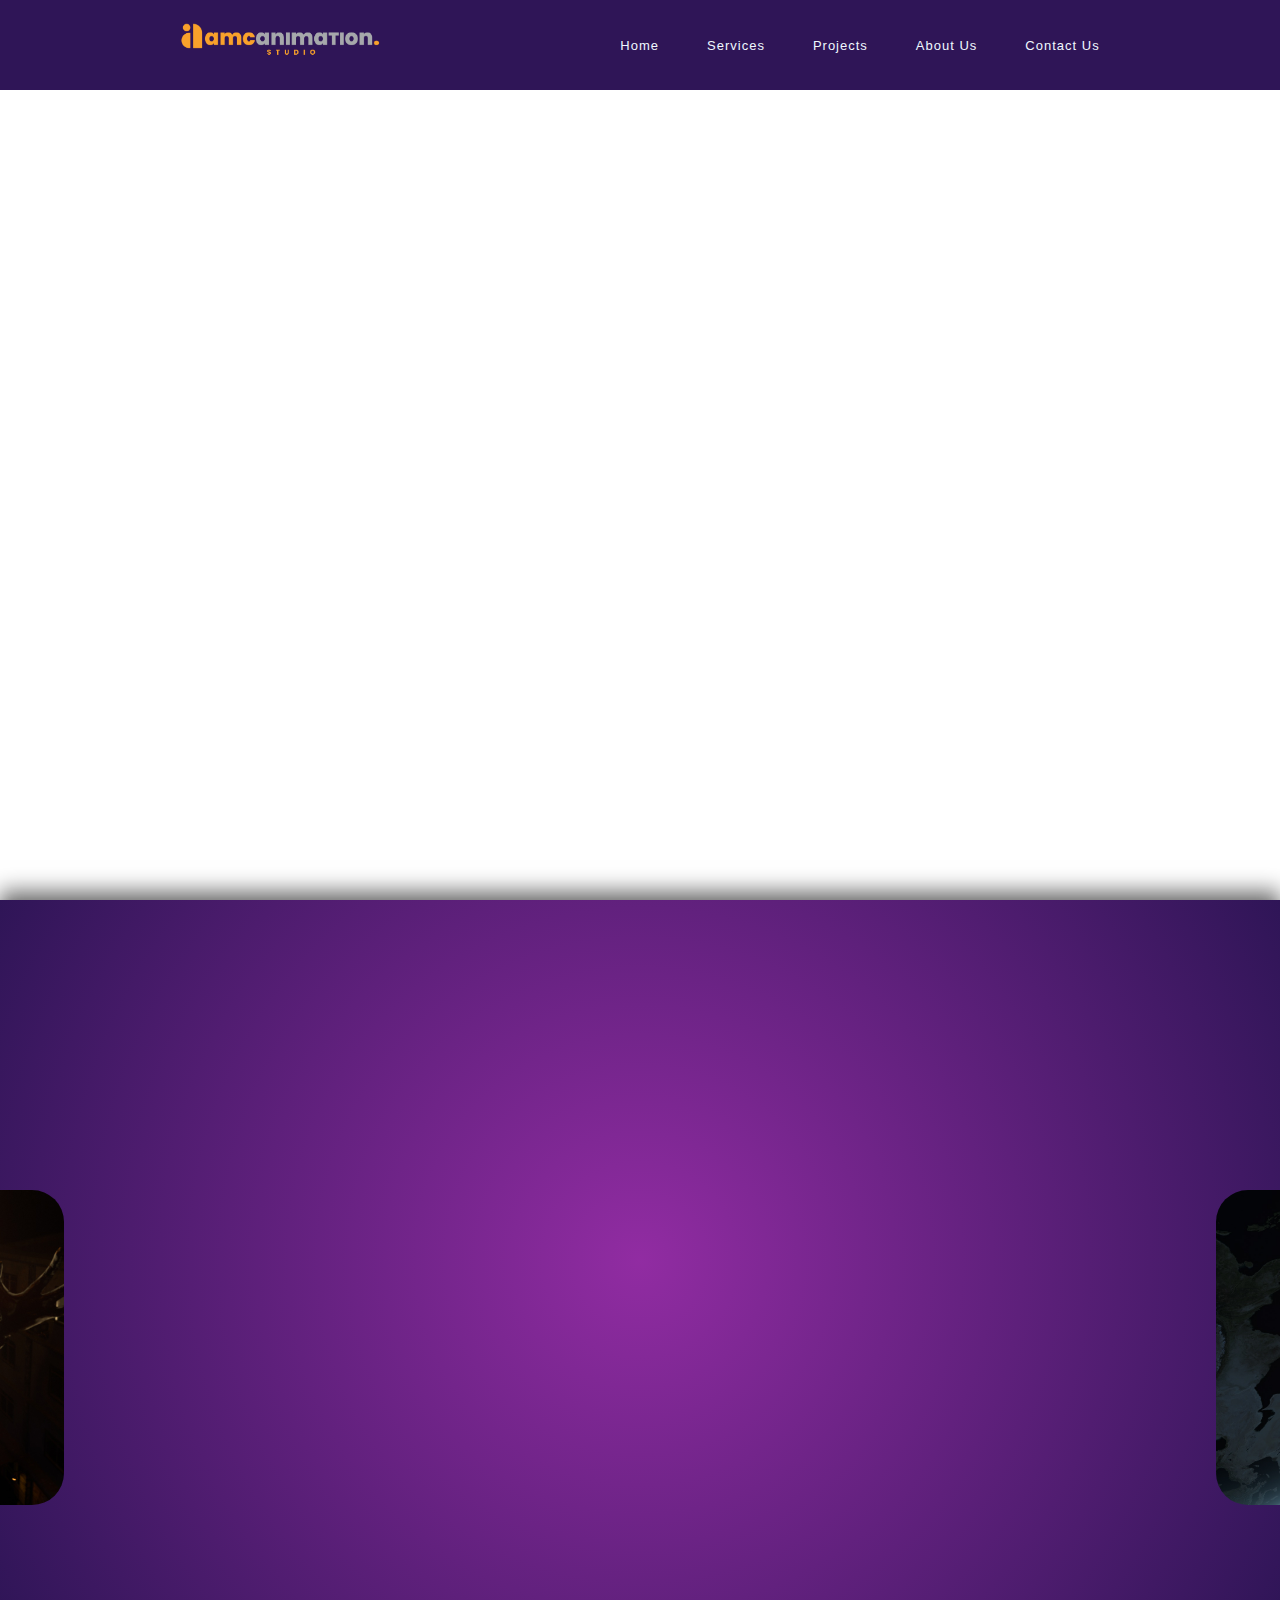
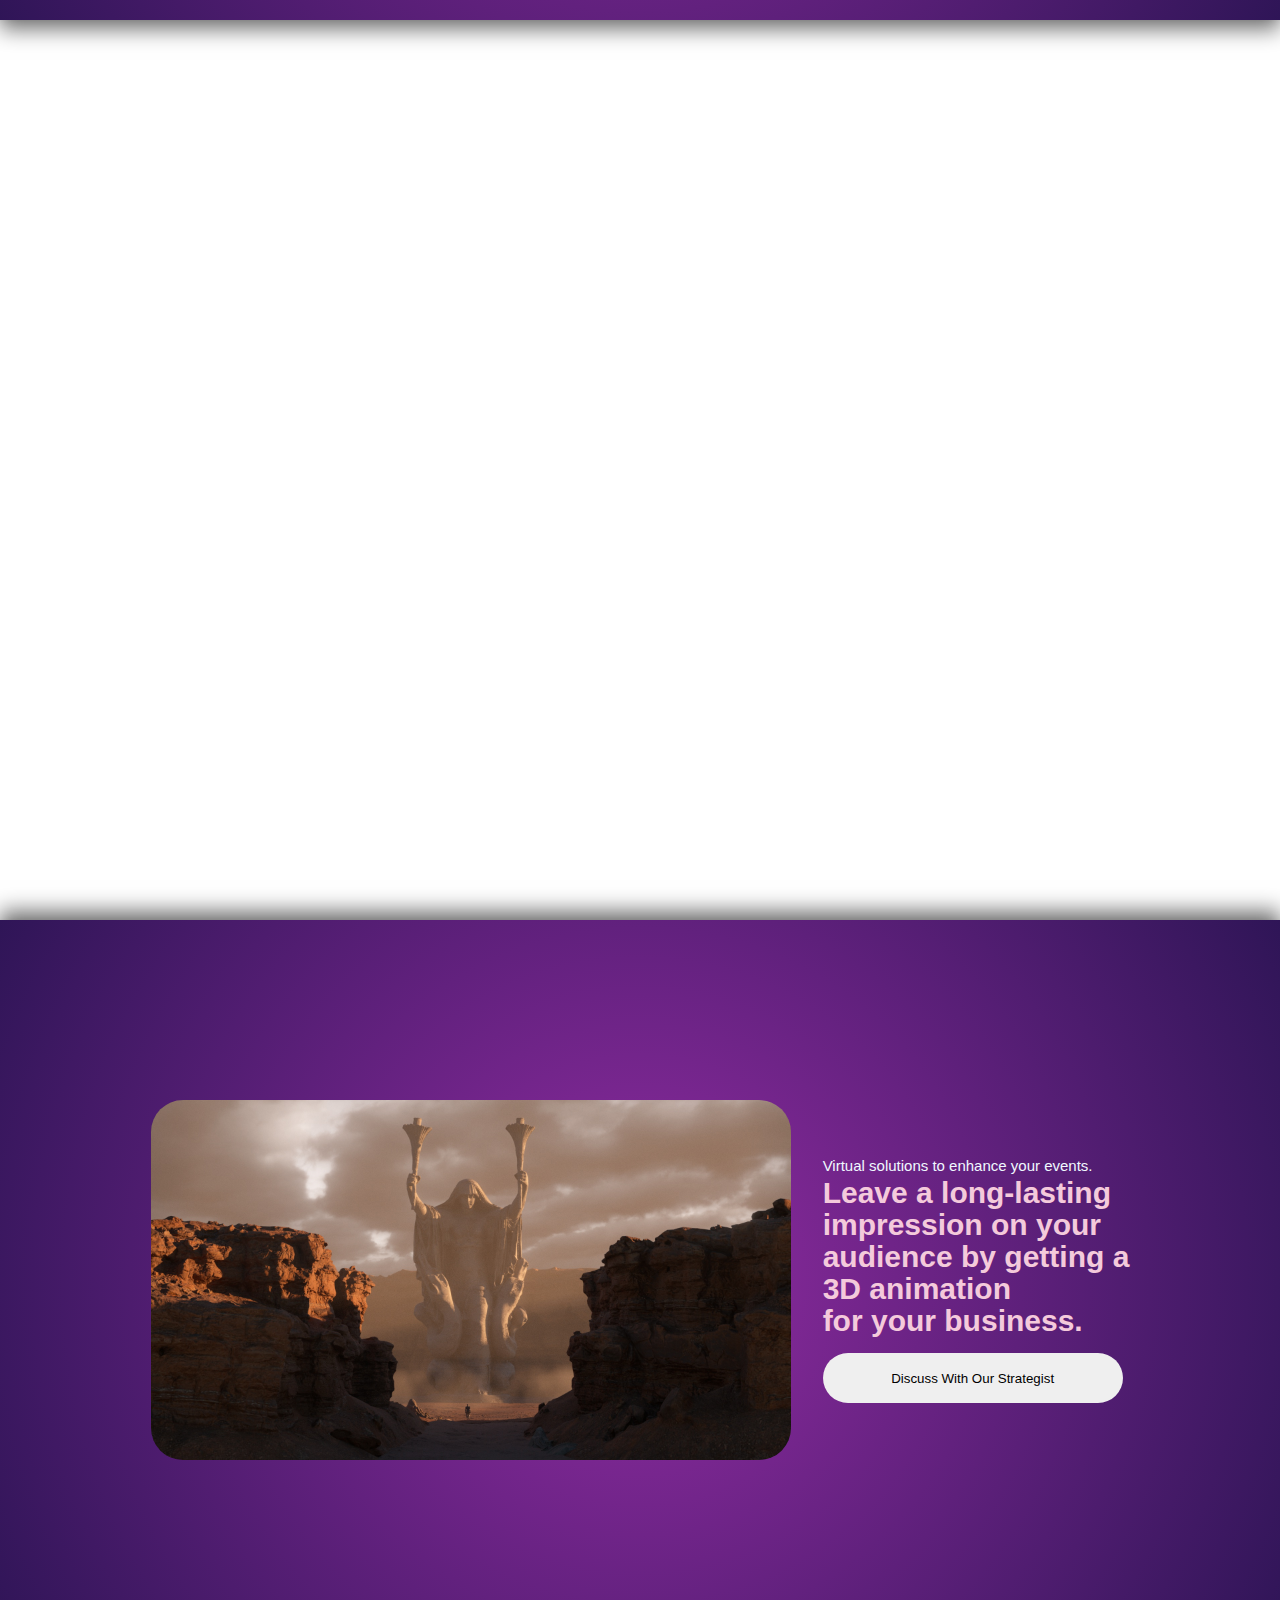
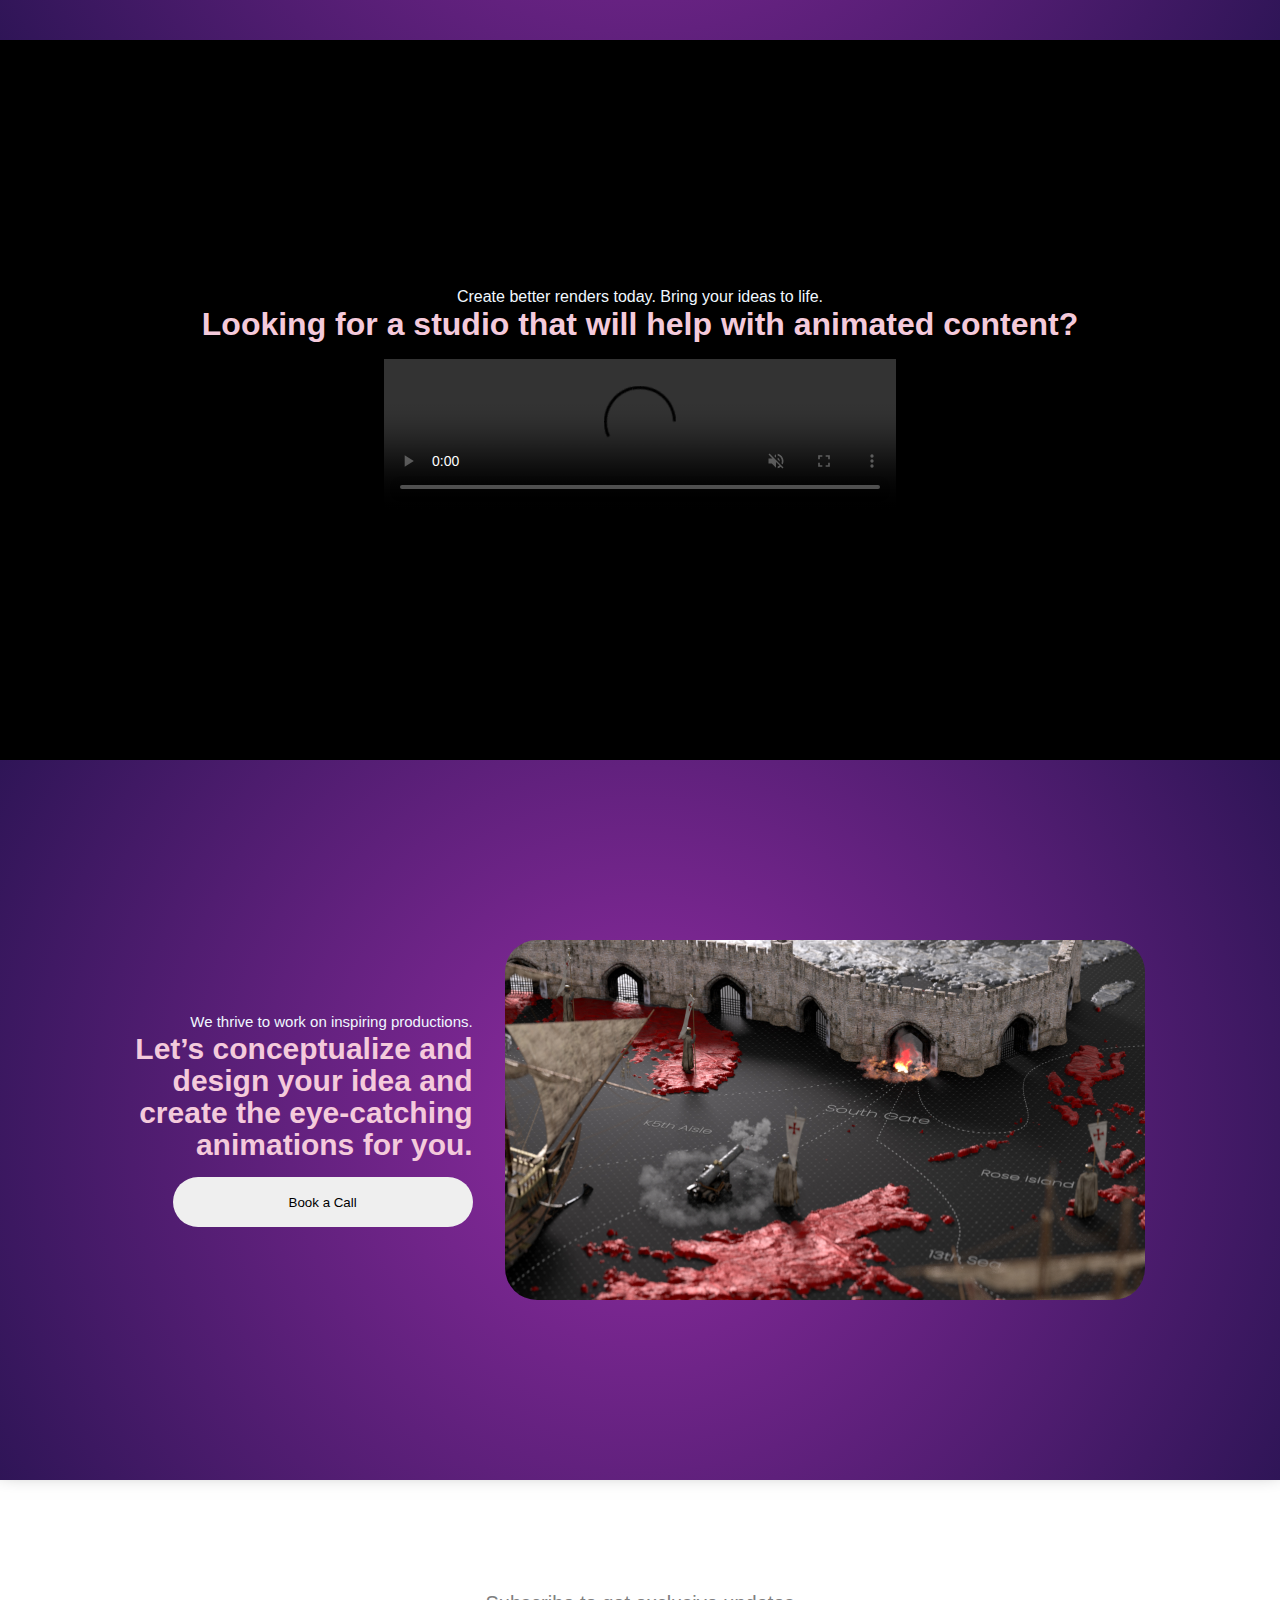
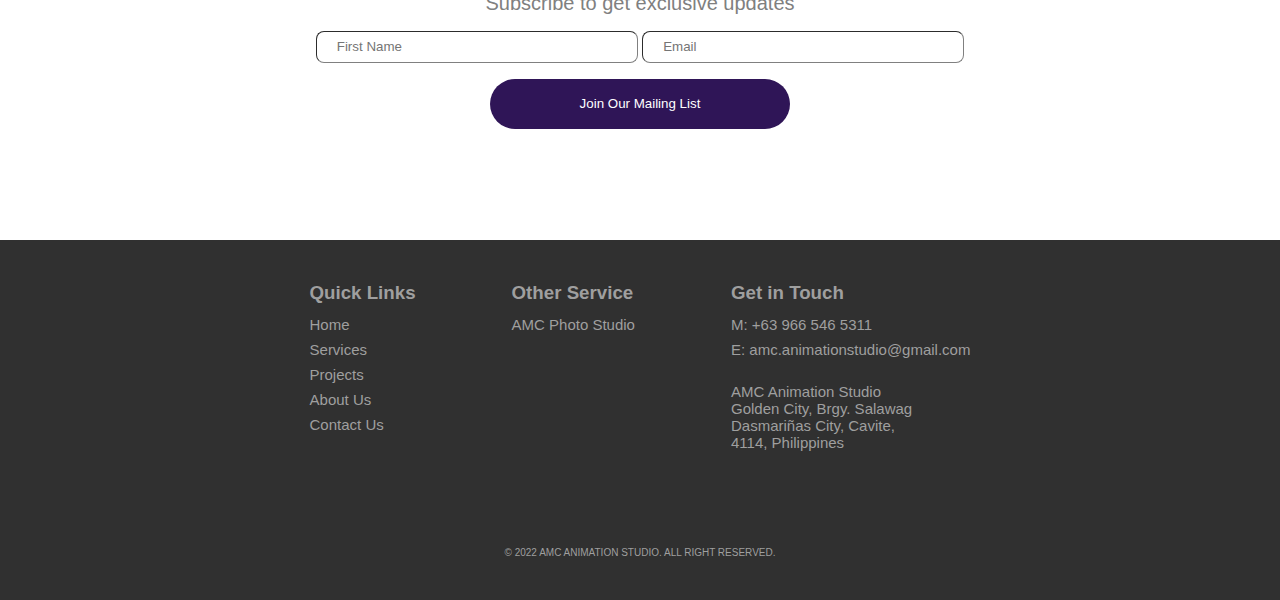
==== index.html @ 4b769624 "first commit" ====
<!DOCTYPE html>
<html lang="en">
<head>
    <meta charset="UTF-8">
    <meta name="viewport" content="width=device-width, initial-scale=1.0">
    <title>AMC Animation Studio Home Page</title>
    <link rel="stylesheet" href="styles.css">
    <link rel="icon" href="#" type="image/x-icon">

    <!-- Google Fonts -->
    <link rel="preconnect" href="https://fonts.googleapis.com">
    <link rel="preconnect" href="https://fonts.gstatic.com" crossorigin>
    <link href="https://fonts.googleapis.com/css2?family=Barlow:ital,wght@0,100;0,200;1,100&family=Poppins:wght@500&family=Water+Brush&display=swap" rel="stylesheet">
</head>

<body>
    <div class="header-container">
        <div class="header">
            <div class="logo">
                <a href="index.html"><img src="img/animation studio.png" alt="amc logo" width="200px"></a>
            </div>
            <div class="nav">
                <ul>
                    <li><a href="index.html">Home</a></li>
                    <li><a href="services.html">Services</a></li>
                    <li><a href="projects.html">Projects</a></li>
                    <li><a href="about.html">About Us</a></li>
                    <li><a href="contact.html">Contact Us</a></li>     
                </ul>
            </div>
        </div>       
    </div>
    <div class="vid-background">
        <video autoplay loop muted plays-inline class="back-vid">
            <source src="vid/Marjon Demo Reel 2023.mp4" type="video/mp4">
        </video>
    </div>
    <div class="title-card">
        <h1>CREATE.EPIC.RENDERS.</h1>
        <p>On a mission to help companies to create epic<br>
            and amazing renders.</p>

        <button class="get-started">GET STARTED</button>
    </div>
    <div class="main-second">
        <div class="main-second-text">
            <div class="text1">
                <h1>We deliver your brand experience globally.</h1>
                <p>No matter what industry you're in, our services can be a great way to tell your brand's story.<br>
                    Find out how we turn every event into an extraordinary experience.</p>
            </div>

            <hr>
            
            
           <div class="imgs">
                <img src="img/01.jpg" class="img-spec-left">
                <img src="img/05.jpg" class="img-spec-right">              
           </div>
            
            
        </div>
    </div>   
    <div class="moving-med">
        <video autoplay loop muted plays-inline class="mov-vid">
            <source src="vid/moving-med.mp4" type="video/mp4">
        </video>
    </div>
    <div class="main-third-container">
        <div class="main-third">
            <img src="img/19.jpg" class="img-spec2">
            <div class="text3">
                <p>Virtual solutions to enhance your events.</p>
                <h1>Leave a long-lasting<br>
                    impression on your<br>
                    audience by getting a<br>
                    3D animation<br>
                    for your business.
                </h1>
                <button class="discuss">Discuss With Our Strategist</button>
                
            </div>
        </div>
    </div>
    <div class="main-fourth-container">
        <div class="main-fourth">
            <p>Create better renders today. Bring your ideas to life.</p>
            <h1>Looking for a studio that will help with animated content?</h1>
            <video autoplay loop controls muted class="elepig-vid">
                <source src="vid/Cute Mon Walk.mp4" type="video/mp4">
            </video>
        </div>
    </div>
    <div class="main-fifth-container">
        <div class="main-fifth">
            <div class="text5">
                <p>We thrive to work on inspiring productions.</p>
                <h1>Let’s conceptualize and<br>
                    design your idea and<br>
                    create the eye-catching<br>
                    animations for you.
                </h1>
                <button class="discuss">Book a Call</button>                
            </div>
            <img src="img/20.jpg" class="img-spec2">
        </div>
    </div>
    <div class="subscribe-container">
        <div class="subscribe">
            <h1>Subscribe to get exclusive updates</h1>
            <div class="input-container">
                <input type="text" class="input-subs" placeholder="First Name">
                <input type="email" class="input-subs" placeholder="Email">
            </div>          
            <button class="join-btn">Join Our Mailing List</button>
        </div>
    </div>
    <div class="footer-container">
        <div class="footer">
            <div class="footer-links">
                <div class="footer-link-1">
                    <h3>Quick Links</h3>
                    <ul>
                        <li><a href="index.html">Home</a></li>
                        <li><a href="services.html">Services</a></li>
                        <li><a href="projects.html">Projects</a></li>
                        <li><a href="about.html">About Us</a></li>
                        <li><a href="contact.html">Contact Us</a></li>     
                    </ul>
                </div>
                <div class="footer-link-2">
                    <h3>Other Service</h3>
                    <ul>
                        <li><a href="">AMC Photo Studio</a></li>                     
                    </ul>
                </div>
                <div class="footer-link-3">
                        <h3>Get in Touch</h3>
                    <ul>
                        <li>M: +63 966 546 5311</li>
                        <li>E: amc.animationstudio@gmail.com</li>
                        <br>
                        <li>AMC Animation Studio<br>
                            Golden City, Brgy. Salawag<br>
                            Dasmariñas City, Cavite,<br>
                            4114, Philippines</li>
                    </ul>
                </div>
            </div>
            <div class="socmed-reserved">
                <div class="social-media-container">
                </div>
                <div class="all-rights-reserved">
                    <p>© 2022 AMC ANIMATION STUDIO. ALL RIGHT RESERVED.</p>
                </div>
            </div>
            
        </div>
    </div>

    <script src="scripts.js"></script>
</body>
</html>
---- styles.css ----
* {
    margin: 0px;
    padding: 0px;
    font-family: 'Geologica', sans-serif;
}

body {
    overflow-x: hidden;
}



/*Header*/


.header-container {
    display: grid;
    align-items: center;
    height: 10vh;
    width: 100vw;
    background-color: #2F1557;
    overflow-x: hidden;
    position: absolute;
    top: 0px;
    transition: 1s;
    
}

.header-container .header {
    display: flex;
    justify-content: center;
    align-items: center;
    gap: 15vw;
}

.header ul {
    display: flex;
    justify-content: flex-end;
    list-style: none;
}

.header ul li a {
    padding-left: 3rem;
    text-decoration: none;
    color: aliceblue;
    font-size: 13px;
    letter-spacing: 1px;
    font-weight: 100;
    transition: all 0.2s;
}

.header ul li a:hover {
    color: orange;
    transition: all 0.2s;

}






/*Animated Background*/

.vid-background {
    width: 100vw;
    height: 100vh;
    overflow: hidden;
    z-index: -10;
    
}

.back-vid {
    object-fit: cover;
    width: 100vw;
    height: 100vh;
    position: relative;
    z-index: -10;
    top: 0px;
    
}

/*Title Card*/

.title-card {
    display: grid;
    align-items: center;
    justify-content: center;
    gap: 0.5rem;
    overflow-x: hidden;
    position: absolute;
    top: 40vh;
    left: 25vw;
    transition: 1s;
}

.title-card h1 {
    font-size: 40px;
    font-weight: 900;
    letter-spacing: 4px;
    color: #2F1557;
    text-shadow: 
        -1px -1px 0 white,
        1px -1px 0 white,   
        -1px 1px 0 white,   
        1px 1px 0 white;

}

.title-card p {
    color: white;
    font-weight: 100;
    font-size: 18px;
    /* padding-bottom: 1rem; */
}

.title-card .get-started {
    display: flex;
    justify-content: center;
    width: 300px;
    background-color: #2F1557;
    padding: 15px 60px;
    border-radius: 20px;
    border: none;
    color: white;
    letter-spacing: 2px;
    z-index: 10;
    transition: all 0.5s
}

.title-card .get-started:hover {
    cursor: pointer;
    background-color: orange;
    color: white;
    letter-spacing: 4px;
    transition: all 0.5s
}

/* Second part */

.main-second {
    background: radial-gradient(circle at center, #912ca2, #2F1557);
    display: flex;
    height: 80vh;
    width: 100vw;
    overflow-x: hidden;
    justify-content: center;
    align-items: center;
    text-align: center;
    box-shadow: 0px 10px 20px rgba(0, 0, 0, .5), 0px -10px 20px rgba(0, 0, 0, .5);
    z-index: 20;  
    position: relative;
    transition: background-position 0.5s ease-in-out;
}

.text1 h1 {
    opacity: 0;
    transition: opacity 0.5s ease-in-out;
}


.text1 > h1 {
    padding-bottom: 1rem;
    color: #f4cadb;
    
}

.text1 p {
    font-weight: 100;
    color: aliceblue;
    font-size: 15px;
    padding-bottom: 1.5rem;
    opacity: 0;
    line-height: 1.5rem;
    transition: opacity 0.5s ease-in-out;
}

.main-second-text hr {
    width: 5rem;
    margin: 0 auto;
    margin-bottom: 3rem;
    opacity: 0;
    transition: opacity 0.5s ease-in-out;
}

.imgs {
    display: flex;
    justify-content: center;
    height: 35vh;
    gap: 2rem;
}

.img-spec-left {
    border-radius: 2rem;
    transform: translateX(-100%);
    transition: .5s ease-in-out;
}

.img-spec-right {
    border-radius: 2rem;
    transform: translateX(100%);
    transition: .5s ease-in-out;
}

.img-spec-left:hover, .img-spec-right:hover {
    box-shadow: 0px 0px 20px rgba(236, 233, 233, .5);
    transform: scale(1.05);
    transition: .5s;
    
}


/* Moving Med */

.moving-med {
    width: 100vw;
    height: 100vh;
    overflow: hidden;
    z-index: -10;
    
}

.mov-vid {
    object-fit: cover;
    width: 100%;
    height: 100%;
    position: relative;
    z-index: -10;
    
}

/* Third Part */

.main-third-container {
    display: grid;
    justify-content: center;
    align-items: center;
    height: 80vh;
    width: 100vw;
    overflow-x: hidden;            
    text-align: start;
    background: radial-gradient(circle at center, #912ca2, #2F1557);
    box-shadow: 0px 10px 20px rgba(0, 0, 0, .5), 0px -10px 20px rgba(0, 0, 0, .5);;
    z-index: 50; 
}

.main-third {
    display: flex;
    justify-content: center;
    align-items: center;
    gap: 2rem;
}

.img-spec2 {
    height: 40vh;
    border-radius: 2rem;
    transition: .5s;
}

.img-spec2:hover {
    box-shadow: 0px 0px 20px rgba(236, 233, 233, .5);
    transform: scale(1.05);
    transition: .5s;
}

.main-third p  {
    font-size: 15px;
    font-weight: 100;
    color: aliceblue;


}
.main-third h1 {
    padding-top: .2rem;
    padding-bottom: 1rem;
    font-size: 30px;
    line-height: 2rem;
    color: #f4cadb;
}

.text3 .discuss {
    width: 300px;
    height: 50px;
    border: none;
    border-radius: 2rem;
    transition: all 0.5s
}


.text3 .discuss:hover{
    cursor: pointer;
    background-color: #2F1557;
    color: white;
    letter-spacing: 1px;
    /* box-shadow: 0 0 10px 4px white; */
    border: 1px solid #ffffff;
    transition: all 0.5s
}

/* Main fourth */

.main-fourth-container {
    display: grid;
    justify-content: center;
    align-items: center;
    background-color: black;
    height: 80vh;
    width: 100vw;
}

.main-fourth {
    display: block;
    justify-content: center;
    align-items: center;
    text-align: center;

}

.main-fourth p {
    color: aliceblue;
}

.main-fourth h1 {
    color: #f4cadb;
    padding-bottom: 1rem;
}

.main-fourth .elepig-vid {
    width: 40vw;

}

/* Main Fifth */

.main-fifth-container {
    display: grid;
    justify-content: center;
    align-items: center;
    height: 80vh;
    width: 100vw;
    overflow-x: hidden;            
    text-align: end;
    background: radial-gradient(circle at center, #912ca2, #2F1557);
    box-shadow: 0px -10px 20px rgba(0, 0, 0, .5);;
    z-index: 50; 
}

.main-fifth {
    display: flex;
    justify-content: center;
    align-items: center;
    gap: 2rem;
}

.img-filler-fifth {
background-color: antiquewhite;
padding: 180px 300px;
border-radius: 2rem;
}

.main-fifth p  {
    font-size: 15px;
    font-weight: 100;
    color: aliceblue;


}
.main-fifth h1 {
    padding-top: .2rem;
    padding-bottom: 1rem;
    font-size: 30px;
    line-height: 2rem;
    color: #f4cadb;
}

.text5 .discuss {
    width: 300px;
    height: 50px;
    border: none;
    border-radius: 2rem;
    transition: all 0.5s
}


.text5 .discuss:hover{
    cursor: pointer;
    background-color: #2F1557;
    color: white;
    letter-spacing: 1px;
    /* box-shadow: 0 0 10px 4px white; */
    border: 1px solid #ffffff;
    transition: all 0.5s
}

/* subcribe */

.subscribe-container {
    display: grid;
    justify-content: center;
    align-items: center;
    height: 40vh;
    text-align: center;
}

.subscribe h1 {
    font-weight: 300;
    font-size: 20px;
    color: grey;
    padding-bottom: 1rem;
}

.input-container {
    padding-bottom: 1rem;
}


.input-container .input-subs {
    width: 300px;
    height: 30px;
    border-radius: .5rem;
    border-width: .5px;
    border-color: grey;
    padding-left: 20px;
    transition: .5s;
}

.input-container .input-subs:hover {
    background-color: #b189ec;
    transition: .5s;
}

.subscribe .join-btn {
    width: 300px;
    height: 50px;
    border: none;
    border-radius: 2rem;
    background-color: #2F1557;
    color: white;
    transition: all 0.5s
}

.subscribe .join-btn:hover{
    cursor: pointer;
    background-color: #ffffff;
    width: 320px;
    color: #2F1557;
    letter-spacing: 2px;
    border: 1px solid #2F1557;
    transition: all 0.5s
}

/* Footer */

.footer-container {
    display: grid;
    justify-content: center;
    align-items: center;
    background-color: #303030;
    height: 40vh;
}

.footer {
    display: grid;
    align-items: center;
    justify-content: center;
    gap: 5rem;
}


.footer .footer-links {
    display: flex;
    gap: 6rem;
}

.footer-links h3 {
    color: #9f9f9f;
    padding-bottom: .75rem;
}

.footer-links ul, .footer-links li, .footer-links a {
    text-decoration: none;
    list-style: none;
    color: #9f9f9f;
    font-size: 15px;
    padding-bottom: .5rem;
}

.socmed-reserved {
    text-align: center;
}

.all-rights-reserved {
    color: #9f9f9f;
    font-size: 10px;
}
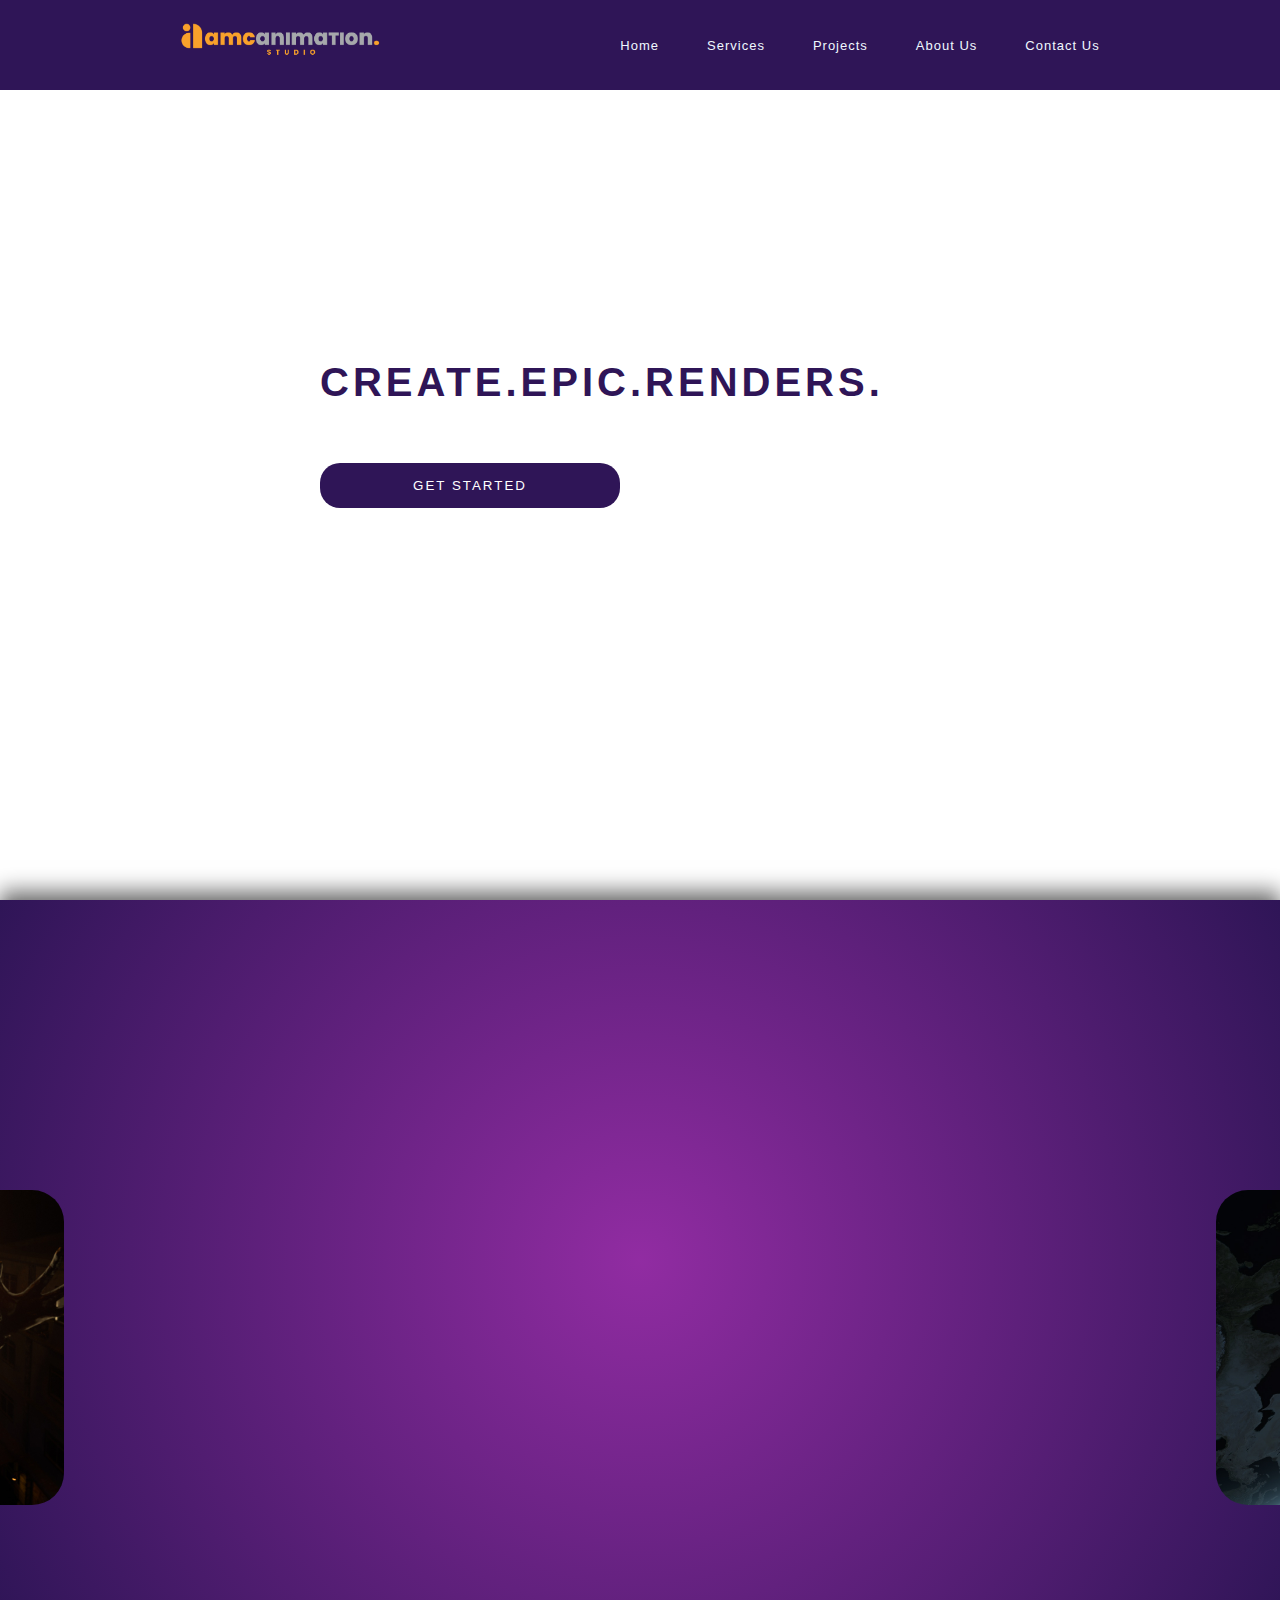
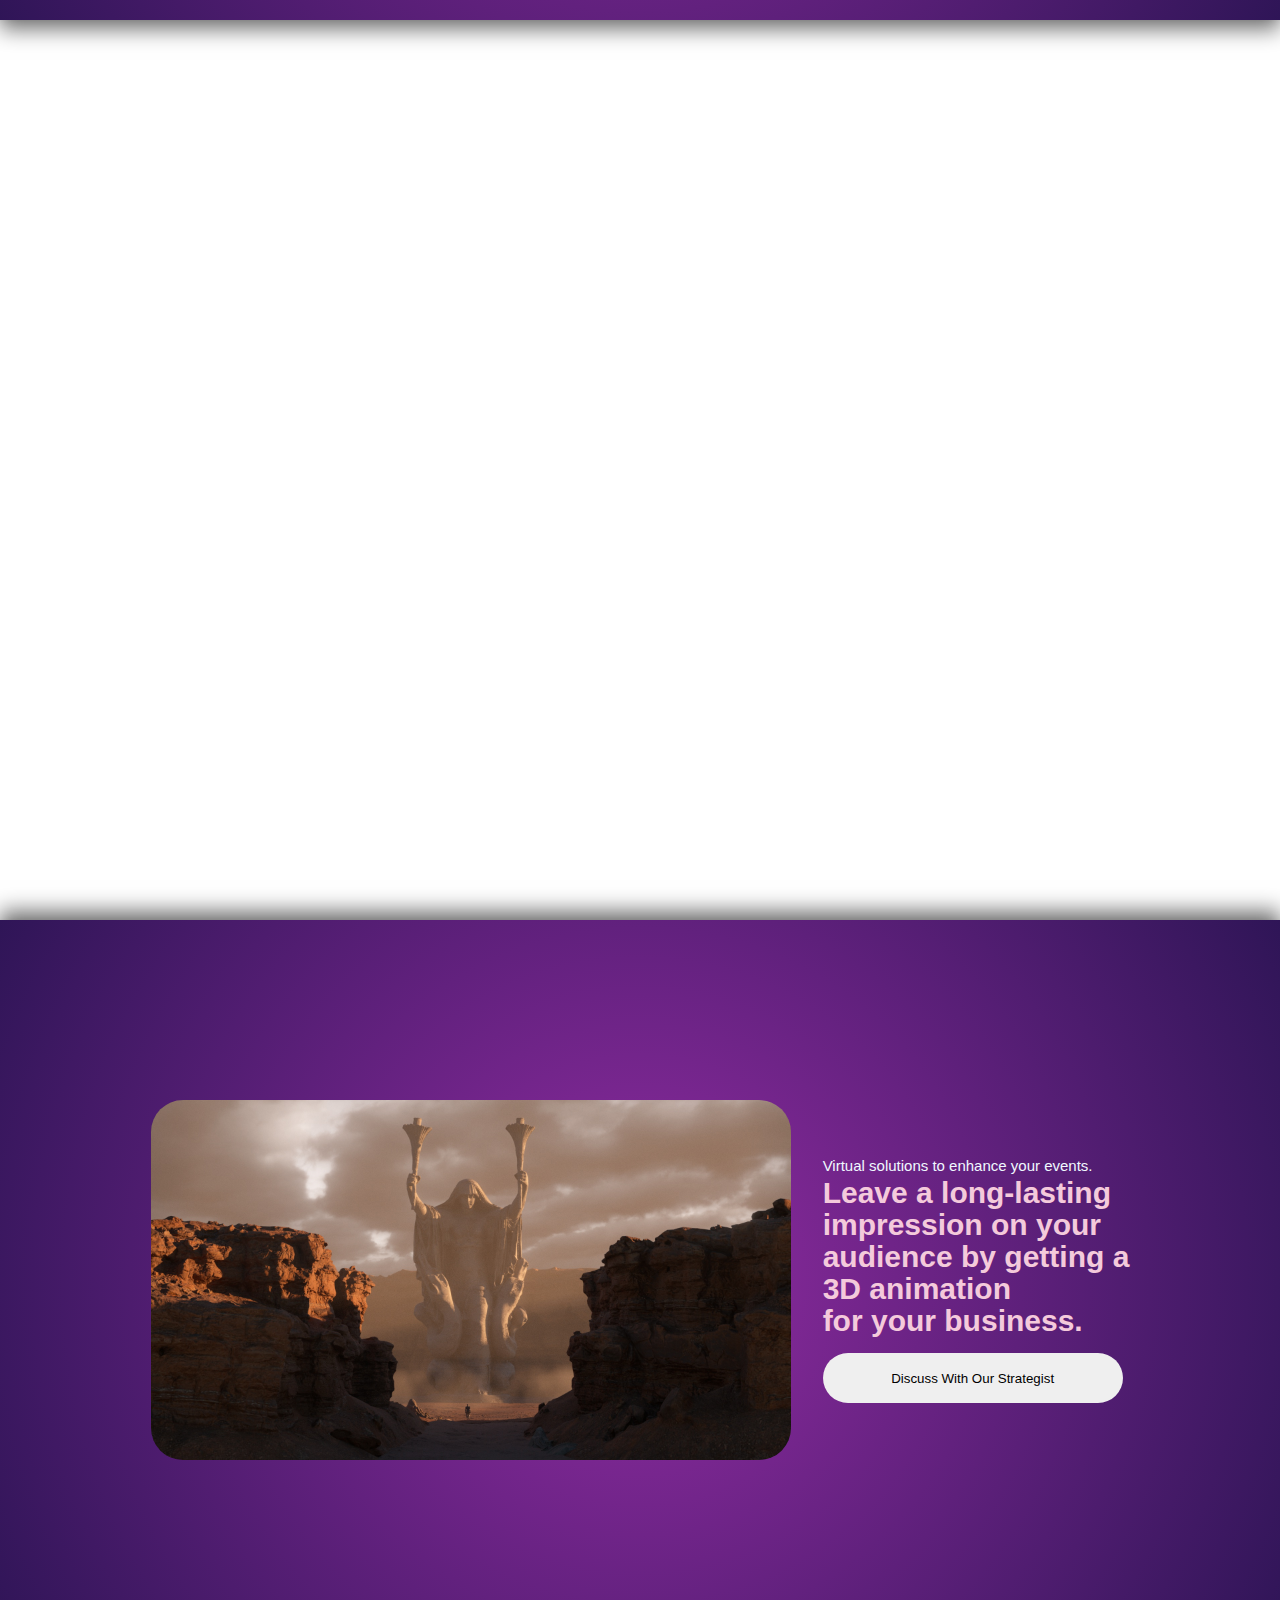
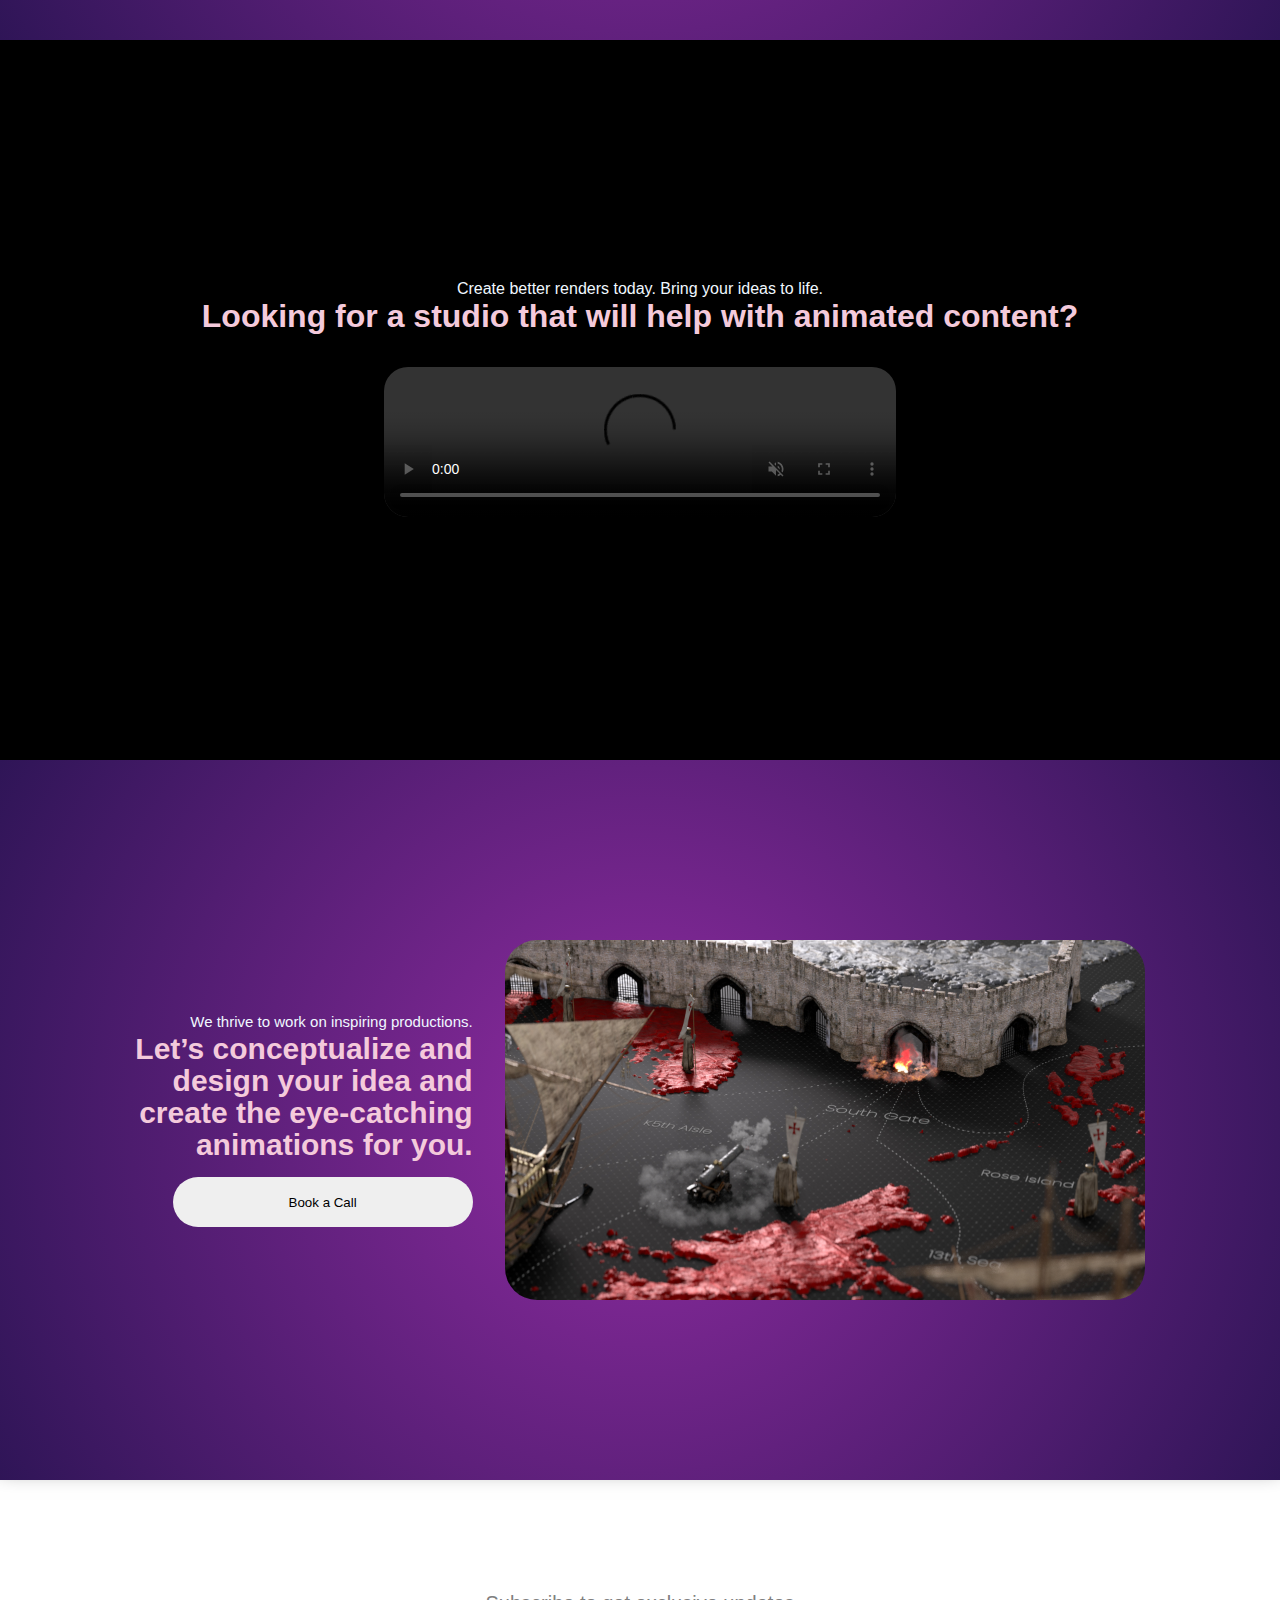
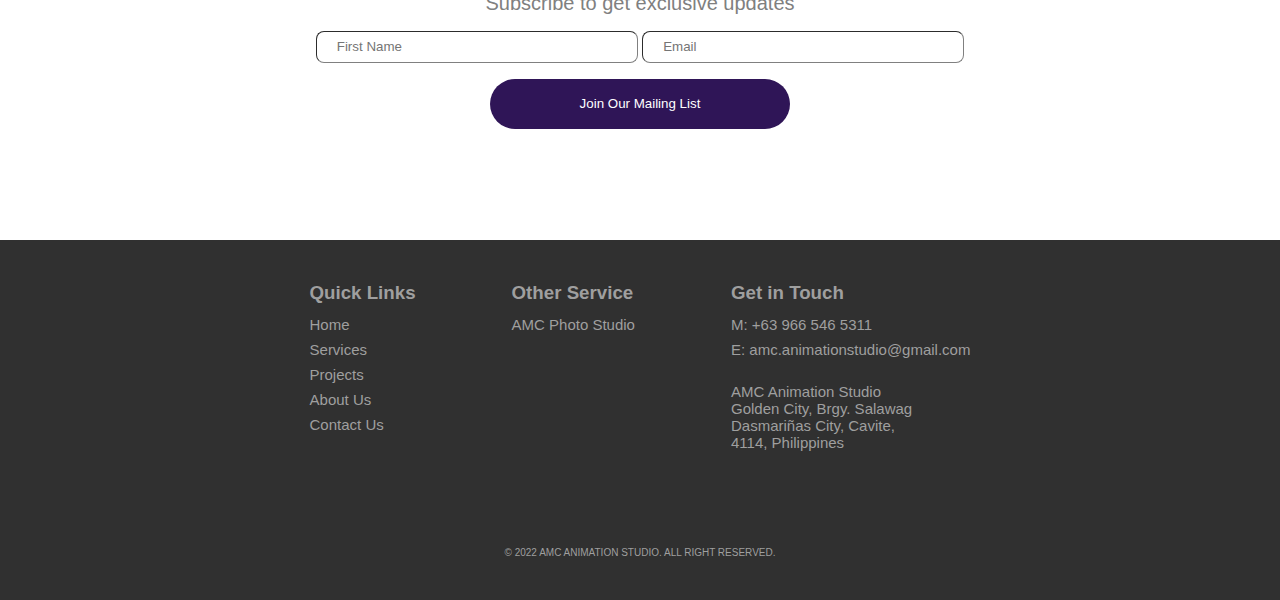
==== commit db93fdf2: "second commit" ====
--- a/index.html
+++ b/index.html
@@ -5,7 +5,7 @@
     <meta name="viewport" content="width=device-width, initial-scale=1.0">
     <title>AMC Animation Studio Home Page</title>
     <link rel="stylesheet" href="styles.css">
-    <link rel="icon" href="#" type="image/x-icon">
+    <link rel="icon" href="img/favicon-16x16.png" type="image/x-icon">
 
     <!-- Google Fonts -->
     <link rel="preconnect" href="https://fonts.googleapis.com">
@@ -31,7 +31,7 @@
         </div>       
     </div>
     <div class="vid-background">
-        <video autoplay loop muted plays-inline class="back-vid">
+        <video autoplay loop plays-inline muted class="back-vid" id="myVideo">
             <source src="vid/Marjon Demo Reel 2023.mp4" type="video/mp4">
         </video>
     </div>
@@ -87,7 +87,7 @@
             <p>Create better renders today. Bring your ideas to life.</p>
             <h1>Looking for a studio that will help with animated content?</h1>
             <video autoplay loop controls muted class="elepig-vid">
-                <source src="vid/Cute Mon Walk.mp4" type="video/mp4">
+                <source src="vid/Pinball Mapping.mp4" type="video/mp4">
             </video>
         </div>
     </div>
@@ -158,6 +158,17 @@
         </div>
     </div>
 
+
+    <style>
+
+    </style>
+
+    <script>
+
+
+
+    </script>
+
     <script src="scripts.js"></script>
 </body>
 </html>--- a/styles.css
+++ b/styles.css
@@ -72,11 +72,10 @@
 
 .back-vid {
     object-fit: cover;
-    width: 100vw;
-    height: 100vh;
+    width: 100%;
     position: relative;
     z-index: -10;
-    top: 0px;
+    top: -90px;
     
 }
 
@@ -322,10 +321,11 @@
 
 .main-fourth h1 {
     color: #f4cadb;
-    padding-bottom: 1rem;
+    padding-bottom: 2rem;
 }
 
 .main-fourth .elepig-vid {
+    border-radius: 1.5rem;
     width: 40vw;
 
 }
